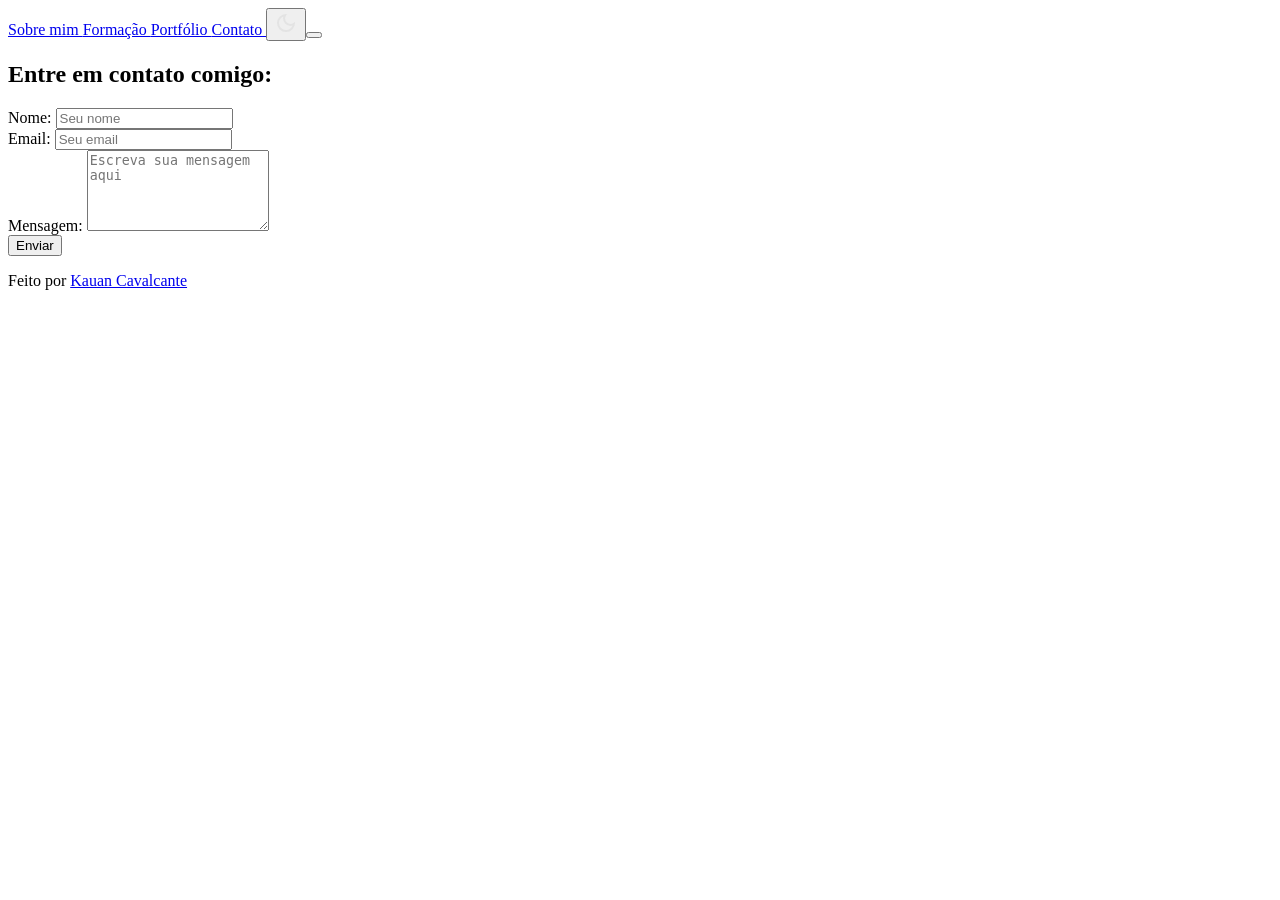
==== contato.html @ c88714fd "first commit" ====
<!DOCTYPE html>
<html lang="en">
<head>
    <meta charset="UTF-8">
    <meta name="viewport" content="width=device-width, initial-scale=1.0">
    <title> Sobre mim </title>
    <link rel="stylesheet" href="/portfolio-faculdade/css/styles.css">
    <link rel="stylesheet" href="https://fonts.googleapis.com/css2?family=Material+Symbols+Outlined:opsz,wght,FILL,GRAD@20..48,100..700,0..1,-50..200&icon_names=dark_mode" />
</head>

    <script> function mensagemfinal() {
        alert("Enviado com sucesso!");
    } 
    </script>


</head>
<body>
    
    <nav> 
        <a href="sobre-mim.html"> Sobre mim </a>
        <a href="formacao.html"> Formação </a> 
        <a href="portfolio.html"> Portfólio </a> 
        <a href="contato.html"> Contato </a> 

        <button onclick="myFunction()"> <a id="botao" href="#"> <img src="imagens/botao.svg" alt="dark-mode"> <button onclick="myFunction()"> </button> </a>

    </nav>

     <div class="contact-form-container">
        <h2 id="contato"> Entre em contato comigo: </h2>
        <form id="contactForm">
            <div class="form-group">
                <label for="nome"> Nome: </label>
                <input type="text" id="nome" 
                       name="nome" 
                       placeholder="Seu nome" required minlength="3">
            </div>
            <div class="form-group">
                <label for="email">Email: </label>
                <input type="email" id="email" 
                       name="email" 
                       placeholder="Seu email" required>
            </div>
            <div class="form-group">
            </div>
            <div class="form-group">
                <label for="mensagem"> Mensagem: </label>
                <textarea id="mensagem" 
                          name="mensagem" 
                          placeholder="Escreva sua mensagem aqui" 
                          rows="5" required minlength="15"></textarea>
            </div>
            <button type="submit""
                    class="botao-enviar">
              Enviar
            </button>
        </form>
    </div>

    <footer>
       <p> Feito por <a href="https://github.com/KauanCavalcanteBR" target="_blank"> Kauan Cavalcante </a></p>
    </footer>

    <script>
        function myFunction() {
            var element = document.body;
            element.classList.toggle("dark-mode")
        }
    </script>

</body>
</html>
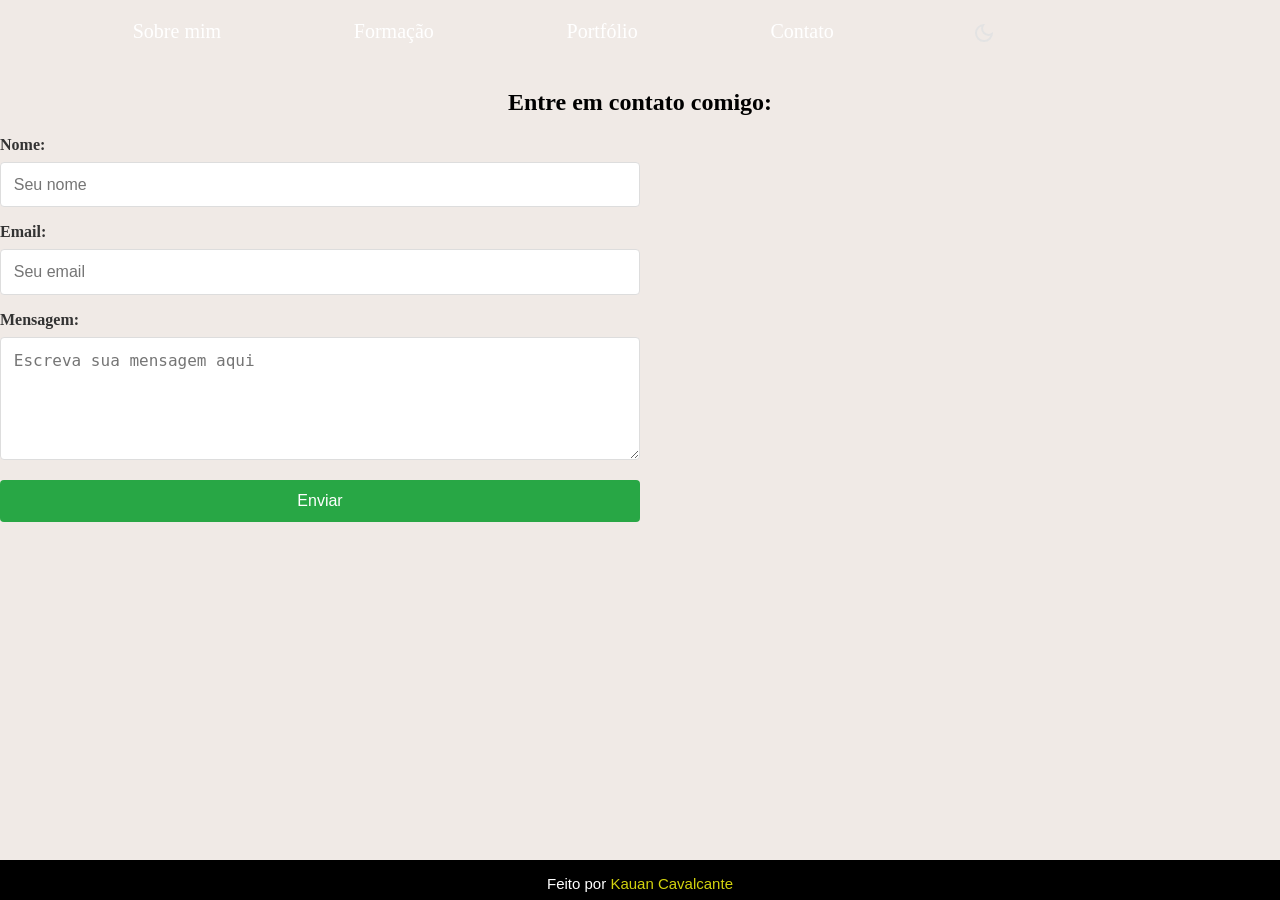
==== commit 2c65a1c1: "Update contato.html" ====
--- a/contato.html
+++ b/contato.html
@@ -4,7 +4,7 @@
     <meta charset="UTF-8">
     <meta name="viewport" content="width=device-width, initial-scale=1.0">
     <title> Sobre mim </title>
-    <link rel="stylesheet" href="/portfolio-faculdade/css/styles.css">
+    <link rel="stylesheet" href="https://kauancavalcantebr.github.io/sitedafaculdade/css/styles.css">
     <link rel="stylesheet" href="https://fonts.googleapis.com/css2?family=Material+Symbols+Outlined:opsz,wght,FILL,GRAD@20..48,100..700,0..1,-50..200&icon_names=dark_mode" />
 </head>
 
@@ -70,4 +70,4 @@
     </script>
 
 </body>
-</html>+</html>
